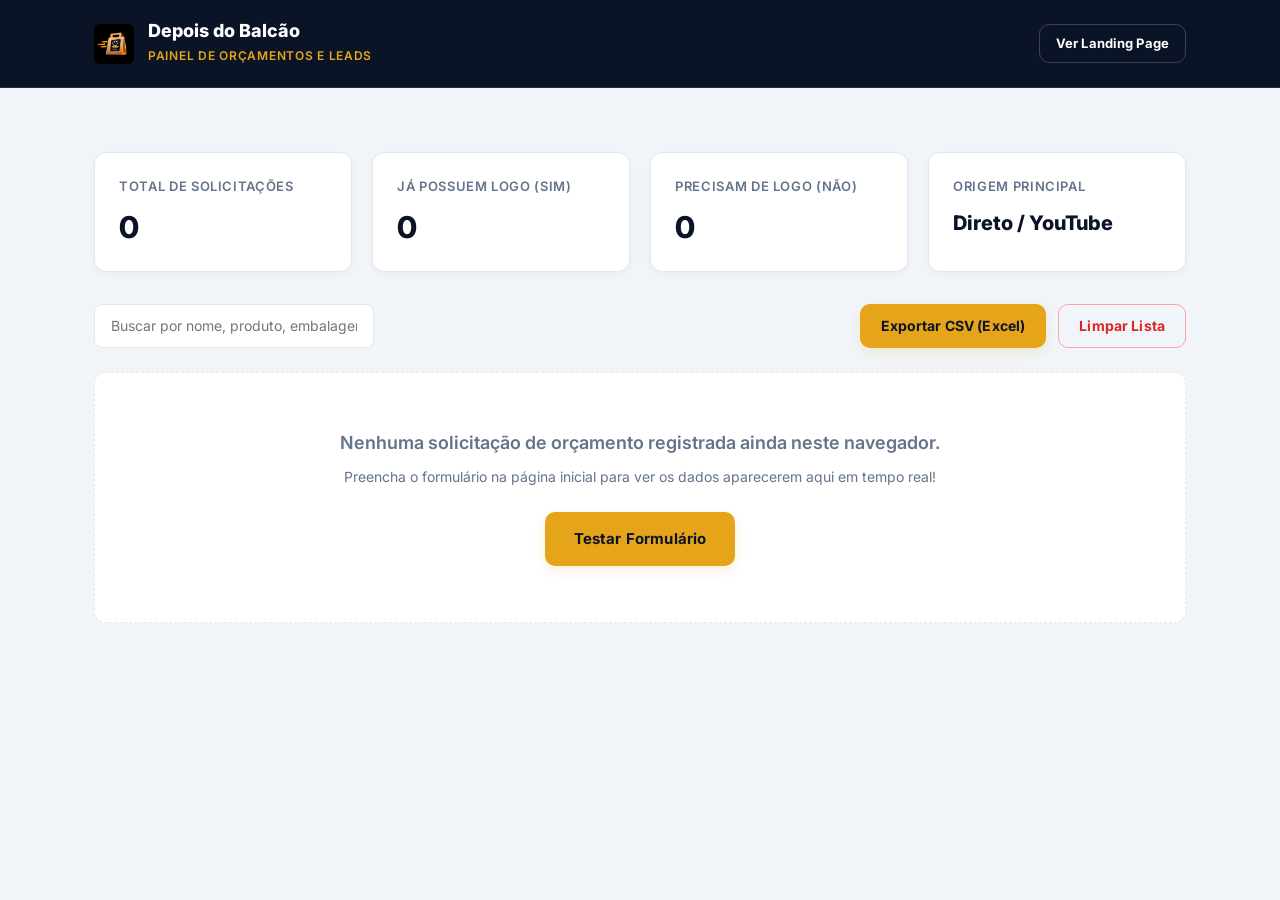
==== admin.html @ aa93de05 "Add files via upload" ====
<!DOCTYPE html>
<html lang="pt-BR">
<head>
  <meta charset="UTF-8">
  <meta name="viewport" content="width=device-width, initial-scale=1.0">
  <title>Painel de Orçamentos Recebidos | Depois do Balcão</title>
  <link rel="icon" type="image/png" href="assets/logo.png">
  <link rel="preconnect" href="https://fonts.googleapis.com">
  <link rel="preconnect" href="https://fonts.gstatic.com" crossorigin>
  <link href="https://fonts.googleapis.com/css2?family=Inter:wght@400;500;600;700;800&display=swap" rel="stylesheet">
  <link rel="stylesheet" href="css/style.css">
  <style>
    .admin-body {
      background-color: #F1F5F9;
      min-height: 100vh;
    }
    .admin-header {
      background-color: var(--brand-navy);
      padding: 1.25rem 0;
      border-bottom: 1px solid var(--brand-navy-border);
      color: #fff;
    }
    .admin-nav {
      display: flex;
      justify-content: space-between;
      align-items: center;
    }
    .admin-stats {
      display: grid;
      grid-template-columns: repeat(auto-fit, minmax(220px, 1fr));
      gap: 1.25rem;
      margin: 2rem 0;
    }
    .stat-box {
      background: #fff;
      border: 1px solid var(--brand-border);
      border-radius: 12px;
      padding: 1.25rem 1.5rem;
      box-shadow: 0 2px 6px rgba(0,0,0,0.04);
    }
    .stat-label {
      font-size: 0.8125rem;
      color: var(--brand-muted);
      font-weight: 600;
      text-transform: uppercase;
      letter-spacing: 0.05em;
    }
    .stat-val {
      font-size: 1.875rem;
      font-weight: 800;
      color: var(--brand-navy);
      margin-top: 0.25rem;
    }
    .admin-actions {
      display: flex;
      justify-content: space-between;
      align-items: center;
      gap: 1rem;
      flex-wrap: wrap;
      margin-bottom: 1.5rem;
    }
    .search-input {
      padding: 0.625rem 1rem;
      border: 1.5px solid var(--brand-border);
      border-radius: 8px;
      font-size: 0.875rem;
      min-width: 280px;
    }
    .lead-card {
      background: #fff;
      border: 1px solid var(--brand-border);
      border-radius: 14px;
      padding: 1.75rem;
      margin-bottom: 1.25rem;
      box-shadow: 0 4px 12px rgba(0,0,0,0.03);
      display: grid;
      grid-template-columns: 2fr 1fr;
      gap: 1.5rem;
    }
    .lead-info-grid {
      display: grid;
      grid-template-columns: repeat(2, 1fr);
      gap: 0.875rem 1.5rem;
      margin-top: 1rem;
    }
    .lead-field-title {
      font-size: 0.75rem;
      color: var(--brand-muted);
      text-transform: uppercase;
      font-weight: 700;
    }
    .lead-field-val {
      font-size: 0.9375rem;
      color: var(--brand-text);
      font-weight: 500;
    }
    .lead-files-panel {
      border-left: 1px solid var(--brand-border);
      padding-left: 1.5rem;
      display: flex;
      flex-direction: column;
      gap: 1rem;
    }
    .media-thumb-box {
      border: 1px solid var(--brand-border);
      border-radius: 8px;
      overflow: hidden;
      background: #F8FAFC;
      text-align: center;
      padding: 0.5rem;
    }
    .media-thumb-img {
      width: 100%;
      height: 120px;
      object-fit: contain;
      border-radius: 4px;
      cursor: pointer;
      transition: transform 0.2s;
    }
    .media-thumb-img:hover {
      transform: scale(1.03);
    }
    .wa-chat-btn {
      display: inline-flex;
      align-items: center;
      gap: 0.5rem;
      background: #25D366;
      color: #fff;
      font-weight: 700;
      padding: 0.5rem 1rem;
      border-radius: 8px;
      font-size: 0.875rem;
      text-decoration: none;
      margin-top: 0.5rem;
    }
    .wa-chat-btn:hover {
      background: #1EBE5B;
    }
    .modal-backdrop {
      display: none;
      position: fixed;
      inset: 0;
      background: rgba(11, 20, 38, 0.85);
      z-index: 10000;
      align-items: center;
      justify-content: center;
      padding: 2rem;
    }
    .modal-backdrop.is-open {
      display: flex;
    }
    .modal-img-content {
      max-width: 90vw;
      max-height: 85vh;
      border-radius: 12px;
      box-shadow: 0 20px 40px rgba(0,0,0,0.5);
    }
    .modal-close-btn {
      position: absolute;
      top: 1.5rem;
      right: 1.5rem;
      color: #fff;
      background: rgba(255,255,255,0.2);
      border: none;
      font-size: 1.5rem;
      width: 44px;
      height: 44px;
      border-radius: 50%;
      cursor: pointer;
    }
    @media (max-width: 768px) {
      .lead-card {
        grid-template-columns: 1fr;
      }
      .lead-files-panel {
        border-left: none;
        border-top: 1px solid var(--brand-border);
        padding-left: 0;
        padding-top: 1.25rem;
      }
      .lead-info-grid {
        grid-template-columns: 1fr;
      }
    }
  </style>
</head>
<body class="admin-body">

  <header class="admin-header">
    <div class="container admin-nav">
      <div style="display: flex; align-items: center; gap: 0.875rem;">
        <img src="assets/logo.png" alt="Logo" width="40" height="40" style="border-radius: 6px;">
        <div>
          <h1 style="font-size: 1.125rem; font-weight: 800; line-height: 1.2;">Depois do Balcão</h1>
          <span style="font-size: 0.75rem; color: var(--brand-yellow); text-transform: uppercase; letter-spacing: 0.06em; font-weight: 600;">Painel de Orçamentos e Leads</span>
        </div>
      </div>
      <div>
        <a href="index.html" class="btn btn--secondary" style="color: #fff; border-color: rgba(255,255,255,0.2); font-size: 0.8125rem; padding: 0.5rem 1rem;">
          Ver Landing Page
        </a>
      </div>
    </div>
  </header>

  <main class="container" style="padding-top: 2rem; padding-bottom: 4rem;">
    
    <!-- Métricas -->
    <div class="admin-stats">
      <div class="stat-box">
        <span class="stat-label">Total de Solicitações</span>
        <div class="stat-val" id="stat-total">0</div>
      </div>
      <div class="stat-box">
        <span class="stat-label">Já Possuem Logo (Sim)</span>
        <div class="stat-val" id="stat-logos">0</div>
      </div>
      <div class="stat-box">
        <span class="stat-label">Precisam de Logo (Não)</span>
        <div class="stat-val" id="stat-sem-logo">0</div>
      </div>
      <div class="stat-box">
        <span class="stat-label">Origem Principal</span>
        <div class="stat-val" id="stat-origem" style="font-size: 1.25rem; margin-top: 0.5rem;">Direto / YouTube</div>
      </div>
    </div>

    <!-- Barra de Ações -->
    <div class="admin-actions">
      <input type="text" id="search-box" class="search-input" placeholder="Buscar por nome, produto, embalagem ou WhatsApp...">
      <div style="display: flex; gap: 0.75rem;">
        <button type="button" class="btn btn--primary" id="btn-export-csv" style="font-size: 0.875rem; padding: 0.625rem 1.25rem;">
          Exportar CSV (Excel)
        </button>
        <button type="button" class="btn btn--secondary" id="btn-clear-leads" style="font-size: 0.875rem; padding: 0.625rem 1.25rem; color: #DC2626; border-color: #FCA5A5;">
          Limpar Lista
        </button>
      </div>
    </div>

    <!-- Lista de Leads -->
    <div id="leads-list-container">
      <!-- Injetado dinamicamente via JS -->
    </div>

  </main>

  <!-- Modal para visualização de fotos anexadas em alta resolução -->
  <div id="image-modal" class="modal-backdrop">
    <button type="button" class="modal-close-btn" id="btn-close-modal">&times;</button>
    <img id="modal-full-img" class="modal-img-content" src="" alt="Foto em tamanho grande">
  </div>

  <script>
    (function () {
      const STORAGE_KEY = 'depois_do_balcao_leads';

      function loadLeads() {
        try {
          return JSON.parse(localStorage.getItem(STORAGE_KEY) || '[]');
        } catch (e) {
          return [];
        }
      }

      function render() {
        const leads = loadLeads().reverse(); // Mais recentes primeiro
        const container = document.getElementById('leads-list-container');
        const statTotal = document.getElementById('stat-total');
        const statLogos = document.getElementById('stat-logos');
        const statSemLogo = document.getElementById('stat-sem-logo');

        statTotal.textContent = leads.length;
        statLogos.textContent = leads.filter(l => l.possui_logo === 'Sim' || l.arquivo_logo_base64).length;
        statSemLogo.textContent = leads.filter(l => l.possui_logo === 'Não').length;

        if (leads.length === 0) {
          container.innerHTML = `
            <div style="background: #fff; border: 1px dashed var(--brand-border); border-radius: 12px; padding: 3.5rem 2rem; text-align: center;">
              <p style="font-size: 1.125rem; color: var(--brand-muted); font-weight: 600;">Nenhuma solicitação de orçamento registrada ainda neste navegador.</p>
              <p style="font-size: 0.875rem; color: var(--brand-muted); margin-top: 0.5rem;">Preencha o formulário na página inicial para ver os dados aparecerem aqui em tempo real!</p>
              <a href="index.html#formulario" class="btn btn--primary" style="margin-top: 1.5rem;">Testar Formulário</a>
            </div>
          `;
          return;
        }

        const filterTerm = document.getElementById('search-box').value.toLowerCase().trim();
        const filtered = leads.filter(l => {
          if (!filterTerm) return true;
          return (l.nome && l.nome.toLowerCase().includes(filterTerm)) ||
                 (l.produto && l.produto.toLowerCase().includes(filterTerm)) ||
                 (l.embalagem && l.embalagem.toLowerCase().includes(filterTerm)) ||
                 (l.whatsapp && l.whatsapp.includes(filterTerm));
        });

        container.innerHTML = filtered.map(lead => {
          const dateFormatted = new Date(lead.data_hora).toLocaleString('pt-BR');
          const cleanPhone = (lead.whatsapp_numeros || lead.whatsapp || '').replace(/\D/g, '');
          const waLink = `https://wa.me/55${cleanPhone}`;
          const hasFiles = Boolean(lead.arquivo_embalagem_base64 || lead.arquivo_logo_base64);

          return `
            <article class="lead-card" style="${hasFiles ? '' : 'grid-template-columns: 1fr;'}">
              <div>
                <div style="display: flex; justify-content: space-between; align-items: baseline; flex-wrap: wrap; gap: 0.5rem;">
                  <h2 style="font-size: 1.25rem; font-weight: 800; color: var(--brand-navy);">${lead.nome}</h2>
                  <span style="font-size: 0.8125rem; color: var(--brand-muted);">${dateFormatted}</span>
                </div>

                <a href="${waLink}" target="_blank" class="wa-chat-btn">
                  <svg width="16" height="16" viewBox="0 0 24 24" fill="currentColor"><path d="M12.031 6.172c-3.181 0-5.767 2.586-5.768 5.766-.001 1.298.38 2.27 1.019 3.287l-.711 2.598 2.664-.699c.971.53 2.012.825 2.802.825 3.182 0 5.768-2.586 5.768-5.766 0-3.18-2.586-5.811-5.774-5.811zm8.016 5.766c0 4.417-3.593 8.01-8.016 8.01-1.393 0-2.695-.36-3.834-1.002l-4.227 1.109 1.127-4.121c-.72-1.206-1.136-2.607-1.136-4.096 0-4.417 3.593-8.01 8.016-8.01s8.07 3.593 8.07 8.01z"/></svg>
                  Conversar no WhatsApp (${lead.whatsapp})
                </a>

                <div class="lead-info-grid">
                  <div>
                    <span class="lead-field-title">Produto que Vende</span>
                    <div class="lead-field-val">${lead.produto}</div>
                  </div>
                  <div>
                    <span class="lead-field-title">Tipo de Embalagem</span>
                    <div class="lead-field-val">${lead.embalagem} ${lead.embalagem_outro_detalhe ? '(' + lead.embalagem_outro_detalhe + ')' : ''}</div>
                  </div>
                  <div>
                    <span class="lead-field-title">Tamanho do Rótulo</span>
                    <div class="lead-field-val">${lead.sabe_tamanho === 'Sim' ? (lead.largura_cm + 'cm x ' + lead.altura_cm + 'cm') : 'Precisa de orientação'}</div>
                  </div>
                  <div>
                    <span class="lead-field-title">Quantidade Pretendida</span>
                    <div class="lead-field-val">${lead.quantidade}</div>
                  </div>
                  <div>
                    <span class="lead-field-title">Possui Logomarca?</span>
                    <div class="lead-field-val"><strong>${lead.possui_logo}</strong></div>
                  </div>
                  <div>
                    <span class="lead-field-title">CEP para Destino</span>
                    <div class="lead-field-val">${lead.cep}</div>
                  </div>
                  ${lead.observacao ? `
                    <div style="grid-column: span 2;">
                      <span class="lead-field-title">Observação do Cliente</span>
                      <div class="lead-field-val" style="background: #F8FAFC; padding: 0.625rem; border-radius: 6px; font-size: 0.875rem;">${lead.observacao}</div>
                    </div>
                  ` : ''}
                  ${lead.atribuicao && (lead.atribuicao.src || lead.atribuicao.utm_source) ? `
                    <div style="grid-column: span 2;">
                      <span class="lead-field-title">Origem / Rastreamento</span>
                      <div style="font-size: 0.75rem; color: var(--brand-muted); font-family: monospace;">
                        src: ${lead.atribuicao.src || '-'} | utm_source: ${lead.atribuicao.utm_source || '-'} | video: ${lead.atribuicao.video || '-'}
                      </div>
                    </div>
                  ` : ''}
                </div>
              </div>

              ${hasFiles ? `
                <!-- Painel de Anexos Anteriores (se houver) -->
                <div class="lead-files-panel">
                  <span class="lead-field-title">Anexos Anteriores</span>
                  
                  ${lead.arquivo_embalagem_base64 ? `
                    <div class="media-thumb-box">
                      <span style="font-size: 0.6875rem; font-weight: 700; color: var(--brand-navy); display: block; margin-bottom: 0.25rem;">Foto da Embalagem</span>
                      <img src="${lead.arquivo_embalagem_base64}" class="media-thumb-img img-preview-trigger" alt="Foto Embalagem" title="Clique para ampliar">
                      <span style="font-size: 0.6875rem; color: var(--brand-muted); display: block; margin-top: 0.25rem;">${lead.arquivo_embalagem || 'Foto'}</span>
                    </div>
                  ` : ''}

                  ${lead.arquivo_logo_base64 ? `
                    <div class="media-thumb-box">
                      <span style="font-size: 0.6875rem; font-weight: 700; color: var(--brand-navy); display: block; margin-bottom: 0.25rem;">Arquivo da Logo</span>
                      ${lead.arquivo_logo_base64.startsWith('data:image/') ? `
                        <img src="${lead.arquivo_logo_base64}" class="media-thumb-img img-preview-trigger" alt="Logo" title="Clique para ampliar">
                      ` : `
                        <a href="${lead.arquivo_logo_base64}" download="${lead.arquivo_logo || 'logo.pdf'}" class="btn btn--secondary" style="font-size: 0.75rem; padding: 0.5rem;">Baixar Arquivo (${lead.arquivo_logo})</a>
                      `}
                      <span style="font-size: 0.6875rem; color: var(--brand-muted); display: block; margin-top: 0.25rem;">${lead.arquivo_logo || 'Logo'}</span>
                    </div>
                  ` : ''}
                </div>
              ` : ''}
            </article>
          `;
        }).join('');

        // Listeners para abrir modal de imagem
        document.querySelectorAll('.img-preview-trigger').forEach(img => {
          img.addEventListener('click', () => {
            const modal = document.getElementById('image-modal');
            const modalImg = document.getElementById('modal-full-img');
            modalImg.src = img.src;
            modal.classList.add('is-open');
          });
        });
      }

      // Fechar modal
      document.getElementById('btn-close-modal').addEventListener('click', () => {
        document.getElementById('image-modal').classList.remove('is-open');
      });
      document.getElementById('image-modal').addEventListener('click', (e) => {
        if (e.target.id === 'image-modal') {
          document.getElementById('image-modal').classList.remove('is-open');
        }
      });

      // Busca
      document.getElementById('search-box').addEventListener('input', render);

      // Limpar leads
      document.getElementById('btn-clear-leads').addEventListener('click', () => {
        if (confirm('Tem certeza que deseja apagar o histórico de leads salvos neste navegador?')) {
          localStorage.removeItem(STORAGE_KEY);
          render();
        }
      });

      // Exportar CSV
      document.getElementById('btn-export-csv').addEventListener('click', () => {
        const leads = loadLeads();
        if (leads.length === 0) {
          alert('Nenhum lead para exportar.');
          return;
        }

        const headers = ['Data', 'Nome', 'WhatsApp', 'Produto', 'Embalagem', 'Tamanho', 'Quantidade', 'Possui Logo', 'CEP', 'Observacao', 'Origem'];
        const rows = leads.map(l => [
          new Date(l.data_hora).toLocaleString('pt-BR'),
          `"${(l.nome || '').replace(/"/g, '""')}"`,
          `"${l.whatsapp || ''}"`,
          `"${(l.produto || '').replace(/"/g, '""')}"`,
          `"${l.embalagem || ''}"`,
          `"${l.sabe_tamanho === 'Sim' ? (l.largura_cm + 'x' + l.altura_cm) : 'Orientacao'}"`,
          `"${l.quantidade || ''}"`,
          `"${l.possui_logo || ''}"`,
          `"${l.cep || ''}"`,
          `"${(l.observacao || '').replace(/"/g, '""')}"`,
          `"${l.atribuicao ? (l.atribuicao.src || l.atribuicao.utm_source || '') : ''}"`
        ]);

        const csvContent = '\uFEFF' + [headers.join(';'), ...rows.map(r => r.join(';'))].join('\n');
        const blob = new Blob([csvContent], { type: 'text/csv;charset=utf-8;' });
        const url = URL.createObjectURL(blob);
        const a = document.createElement('a');
        a.href = url;
        a.download = `leads_depois_do_balcao_${Date.now()}.csv`;
        a.click();
        URL.revokeObjectURL(url);
      });

      // Inicializa
      render();
    })();
  </script>
</body>
</html>
---- css/style.css ----
/* ==========================================================================
   DEPOIS DO BALCÃO — DESIGN SYSTEM & ESTILOS REFINADOS
   Paleta oficial: Azul-marinho profundo, Amarelo quente / dourado, Off-white
   ========================================================================== */

:root {
  /* Cores da Marca */
  --brand-navy: #0B1426;
  --brand-navy-surface: #101B33;
  --brand-navy-card: #142240;
  --brand-navy-light: #1E2D4A;
  --brand-yellow: #E5A419;
  --brand-yellow-hover: #CC8F12;
  --brand-yellow-glow: rgba(229, 164, 25, 0.18);
  --brand-yellow-bg: #FFFBEB;
  
  /* Neutros e Superfície */
  --brand-white: #FFFFFF;
  --brand-background: #F8FAFC;
  --brand-surface: #FFFFFF;
  --brand-surface-subtle: #F1F5F9;
  
  /* Tipografia */
  --brand-text: #0F172A;
  --brand-text-secondary: #334155;
  --brand-muted: #64748B;
  --brand-muted-light: #94A3B8;
  
  /* Bordas e Sombras */
  --brand-border: #E2E8F0;
  --brand-border-subtle: #E5E9F0;
  --brand-border-hover: #CBD5E1;
  --brand-navy-border: rgba(255, 255, 255, 0.1);
  --shadow-subtle-card: 0 4px 14px rgba(0, 0, 0, 0.04);
  --shadow-sm: 0 1px 2px 0 rgba(0, 0, 0, 0.05);
  --shadow-md: 0 4px 6px -1px rgba(0, 0, 0, 0.07), 0 2px 4px -2px rgba(0, 0, 0, 0.05);
  --shadow-lg: 0 12px 24px -4px rgba(0, 0, 0, 0.08), 0 4px 6px -4px rgba(0, 0, 0, 0.03);
  
  /* Medidas Estruturais */
  --max-width: 1140px;
  --radius-sm: 6px;
  --radius-md: 10px;
  --radius-lg: 14px;
  --radius-pill: 9999px;
  --transition: all 0.2s ease-in-out;
  
  /* Tipografia */
  --font-sans: 'Inter', -apple-system, BlinkMacSystemFont, 'Segoe UI', Roboto, Helvetica, Arial, sans-serif;
}

/* Reset Moderno */
*, *::before, *::after {
  box-sizing: border-box;
  margin: 0;
  padding: 0;
}

html {
  font-family: var(--font-sans);
  font-size: 16px;
  line-height: 1.6;
  color: var(--brand-text);
  background-color: var(--brand-background);
  scroll-behavior: smooth;
  -webkit-font-smoothing: antialiased;
}

body {
  overflow-x: hidden;
  display: flex;
  flex-direction: column;
  min-height: 100vh;
}

img {
  max-width: 100%;
  height: auto;
  display: block;
}

button, input, select, textarea {
  font: inherit;
  color: inherit;
}

a {
  color: inherit;
  text-decoration: none;
}

/* Layout Utilitário */
.container {
  width: 100%;
  max-width: var(--max-width);
  margin-left: auto;
  margin-right: auto;
  padding-left: 1.5rem;
  padding-right: 1.5rem;
}

.section {
  padding-top: 5rem;
  padding-bottom: 5rem;
}

.section--navy {
  background-color: var(--brand-navy);
  color: var(--brand-white);
}

.section--subtle {
  background-color: var(--brand-surface-subtle);
}

.section--white {
  background-color: var(--brand-white);
}

/* Tipografia e Títulos */
.section-header {
  text-align: center;
  max-width: 680px;
  margin: 0 auto 3.5rem auto;
}

.section-tag {
  display: inline-block;
  font-size: 0.8125rem;
  font-weight: 700;
  letter-spacing: 0.08em;
  text-transform: uppercase;
  color: var(--brand-yellow);
  margin-bottom: 0.75rem;
}

.section-title {
  font-size: 2.125rem;
  font-weight: 700;
  line-height: 1.25;
  color: var(--brand-text);
  letter-spacing: -0.02em;
}

.section--navy .section-title {
  color: var(--brand-white);
}

.section-subtitle {
  margin-top: 1rem;
  font-size: 1.0625rem;
  color: var(--brand-muted);
  line-height: 1.6;
}

.section--navy .section-subtitle {
  color: #CBD5E1;
}

/* Botões */
.btn {
  display: inline-flex;
  align-items: center;
  justify-content: center;
  gap: 0.5rem;
  font-size: 0.9375rem;
  font-weight: 700;
  letter-spacing: 0.01em;
  padding: 0.875rem 1.75rem;
  border-radius: var(--radius-md);
  border: 1px solid transparent;
  cursor: pointer;
  transition: var(--transition);
  text-align: center;
  white-space: nowrap;
}

.btn--primary {
  background-color: var(--brand-yellow);
  color: var(--brand-navy);
  box-shadow: 0 4px 12px var(--brand-yellow-glow);
}

.btn--primary:hover {
  background-color: var(--brand-yellow-hover);
  transform: translateY(-1px);
}

.btn--primary:focus-visible {
  outline: 3px solid var(--brand-yellow);
  outline-offset: 3px;
}

.btn--secondary {
  background-color: transparent;
  border-color: var(--brand-border);
  color: var(--brand-text);
}

.btn--secondary:hover {
  background-color: var(--brand-surface-subtle);
  border-color: var(--brand-border-hover);
}

.btn--full {
  width: 100%;
}

/* ==========================================================================
   HEADER
   ========================================================================== */
.site-header {
  position: sticky;
  top: 0;
  z-index: 100;
  background-color: var(--brand-navy);
  border-bottom: 1px solid var(--brand-navy-border);
  padding: 0.875rem 0;
}

.header-inner {
  display: flex;
  align-items: center;
  justify-content: space-between;
}

.brand-link {
  display: flex;
  align-items: center;
  gap: 0.875rem;
}

.brand-logo-img {
  width: 44px;
  height: 44px;
  border-radius: var(--radius-sm);
  object-fit: cover;
}

.brand-text-block {
  display: flex;
  flex-direction: column;
}

.brand-name {
  font-size: 1.125rem;
  font-weight: 800;
  color: var(--brand-white);
  line-height: 1.2;
  letter-spacing: -0.01em;
}

.brand-descriptor {
  font-size: 0.6875rem;
  font-weight: 600;
  color: var(--brand-yellow);
  letter-spacing: 0.08em;
  text-transform: uppercase;
}

.header-cta .btn {
  padding: 0.625rem 1.25rem;
  font-size: 0.875rem;
}

/* ==========================================================================
   HERO SECTION
   ========================================================================== */
.hero-section {
  background-color: var(--brand-navy);
  color: var(--brand-white);
  padding: 4.5rem 0 5.5rem 0;
  border-bottom: 1px solid var(--brand-navy-border);
  position: relative;
}

.hero-grid {
  display: grid;
  grid-template-columns: 1.1fr 0.9fr;
  gap: 3.5rem;
  align-items: center;
}

.hero-content {
  display: flex;
  flex-direction: column;
  align-items: flex-start;
}

.hero-tagline {
  display: inline-flex;
  align-items: center;
  gap: 0.5rem;
  background-color: rgba(229, 164, 25, 0.12);
  border: 1px solid rgba(229, 164, 25, 0.25);
  padding: 0.375rem 0.875rem;
  border-radius: var(--radius-pill);
  font-size: 0.8125rem;
  font-weight: 600;
  color: var(--brand-yellow);
  margin-bottom: 1.5rem;
}

.hero-headline {
  font-size: 2.75rem;
  font-weight: 800;
  line-height: 1.18;
  letter-spacing: -0.03em;
  color: var(--brand-white);
  margin-bottom: 1.25rem;
}

.hero-subheadline {
  font-size: 1.25rem;
  font-weight: 500;
  color: var(--brand-yellow);
  line-height: 1.45;
  margin-bottom: 1.25rem;
}

.hero-body {
  font-size: 1rem;
  line-height: 1.65;
  color: #CBD5E1;
  margin-bottom: 2rem;
  max-width: 540px;
}

.hero-action-group {
  display: flex;
  flex-direction: column;
  align-items: flex-start;
  gap: 0.625rem;
}

.hero-microcopy {
  font-size: 0.8125rem;
  color: var(--brand-muted-light);
  display: flex;
  align-items: center;
  gap: 0.375rem;
}

.hero-visual {
  position: relative;
}

.hero-image-wrapper {
  position: relative;
  border-radius: var(--radius-lg);
  overflow: hidden;
  box-shadow: 0 20px 45px -15px rgba(0, 0, 0, 0.55);
  border: 1px solid rgba(255, 255, 255, 0.08);
  background-color: var(--brand-navy-card);
}

.hero-image {
  width: 100%;
  height: auto;
  object-fit: cover;
  display: block;
}

/* ==========================================================================
   SEÇÃO 2 — O PRODUTO NÃO PRECISA SAIR ANÔNIMO
   ========================================================================== */
.concept-box {
  background-color: var(--brand-white);
  border-radius: var(--radius-lg);
  padding: 3rem;
  border: 1px solid var(--brand-border);
  box-shadow: var(--shadow-sm);
  max-width: 860px;
  margin: 0 auto;
}

.concept-title {
  font-size: 1.75rem;
  font-weight: 700;
  line-height: 1.3;
  color: var(--brand-text);
  margin-bottom: 1.5rem;
  letter-spacing: -0.01em;
}

.concept-text {
  font-size: 1.0625rem;
  color: var(--brand-text-secondary);
  line-height: 1.7;
}

.concept-text p + p {
  margin-top: 1rem;
}

/* ==========================================================================
   SEÇÃO 3 — APLICAÇÕES (GRID DE EMBALAGENS)
   ========================================================================== */
.applications-grid {
  display: grid;
  grid-template-columns: repeat(3, 1fr);
  gap: 1.75rem;
}

.app-card {
  background-color: var(--brand-white);
  border-radius: var(--radius-md);
  overflow: hidden;
  border: 1px solid var(--brand-border);
  box-shadow: var(--shadow-sm);
  transition: var(--transition);
  display: flex;
  flex-direction: column;
}

.app-card:hover {
  transform: translateY(-3px);
  box-shadow: var(--shadow-md);
  border-color: var(--brand-border-hover);
}

.app-card-media {
  width: 100%;
  aspect-ratio: 1 / 1;
  overflow: hidden;
  background-color: var(--brand-surface-subtle);
  position: relative;
}

.app-card-img {
  width: 100%;
  height: 100%;
  object-fit: cover;
  transition: transform 0.3s ease;
}

.app-card:hover .app-card-img {
  transform: scale(1.02);
}

.app-card-content {
  padding: 1.25rem 1.5rem;
  display: flex;
  flex-direction: column;
  gap: 0.375rem;
}

.app-card-title {
  font-size: 1.125rem;
  font-weight: 700;
  color: var(--brand-text);
}

.app-card-desc {
  font-size: 0.875rem;
  color: var(--brand-muted);
  line-height: 1.5;
}

/* ==========================================================================
   SEÇÃO 4 — NÃO SABE O TAMANHO? (REDUÇÃO DE FRICÇÃO)
   ========================================================================== */
.reassurance-panel {
  background-color: var(--brand-navy);
  color: var(--brand-white);
  border-radius: var(--radius-lg);
  padding: 3.5rem 3rem;
  border: 1px solid var(--brand-navy-border);
  box-shadow: var(--shadow-lg);
}

.reassurance-intro {
  max-width: 720px;
  margin-bottom: 2.75rem;
}

.reassurance-title {
  font-size: 2rem;
  font-weight: 700;
  color: var(--brand-white);
  margin-bottom: 1rem;
}

.reassurance-text {
  font-size: 1.0625rem;
  color: #CBD5E1;
  line-height: 1.6;
}

.steps-micro {
  display: grid;
  grid-template-columns: repeat(3, 1fr);
  gap: 2rem;
  position: relative;
}

.step-card {
  background-color: var(--brand-navy-surface);
  border: 1px solid var(--brand-navy-border);
  padding: 1.75rem;
  border-radius: var(--radius-md);
  display: flex;
  flex-direction: column;
  gap: 0.75rem;
}

.step-number-badge {
  display: inline-flex;
  align-items: center;
  justify-content: center;
  width: 36px;
  height: 36px;
  background-color: var(--brand-yellow);
  color: var(--brand-navy);
  font-weight: 800;
  font-size: 1rem;
  border-radius: var(--radius-sm);
}

.step-card-title {
  font-size: 1.0625rem;
  font-weight: 700;
  color: var(--brand-white);
}

.step-card-text {
  font-size: 0.875rem;
  color: #94A3B8;
  line-height: 1.5;
}

/* ==========================================================================
   SEÇÃO 5 — E SE EU NÃO TIVER ARTE?
   ========================================================================== */
.card-callout {
  background-color: var(--brand-white);
  border: 1px solid var(--brand-border);
  border-left: 5px solid var(--brand-yellow);
  border-radius: var(--radius-md);
  padding: 2.25rem;
  max-width: 860px;
  margin: 0 auto;
  box-shadow: var(--shadow-sm);
}

.callout-title {
  font-size: 1.5rem;
  font-weight: 700;
  color: var(--brand-text);
  margin-bottom: 1rem;
}

.callout-body {
  font-size: 1rem;
  color: var(--brand-text-secondary);
  line-height: 1.65;
}

.callout-list {
  margin: 1.25rem 0 1.25rem 1.5rem;
  color: var(--brand-text-secondary);
}

.callout-list li {
  margin-bottom: 0.375rem;
}

/* ==========================================================================
   SEÇÃO 6 — COMO FUNCIONA (4 ETAPAS)
   ========================================================================== */
.process-grid {
  display: grid;
  grid-template-columns: repeat(4, 1fr);
  gap: 1.5rem;
}

.process-card {
  background-color: var(--brand-white);
  border: 1px solid var(--brand-border);
  border-radius: var(--radius-md);
  padding: 2rem 1.5rem;
  box-shadow: var(--shadow-sm);
  display: flex;
  flex-direction: column;
  transition: var(--transition);
}

.process-card:hover {
  border-color: var(--brand-yellow);
  box-shadow: var(--shadow-md);
}

.process-num {
  font-size: 2.25rem;
  font-weight: 800;
  color: var(--brand-yellow);
  line-height: 1;
  margin-bottom: 1.25rem;
  letter-spacing: -0.03em;
}

.process-card-title {
  font-size: 1.125rem;
  font-weight: 700;
  color: var(--brand-text);
  margin-bottom: 0.75rem;
}

.process-card-text {
  font-size: 0.875rem;
  color: var(--brand-muted);
  line-height: 1.6;
}

/* ==========================================================================
   SEÇÃO 7 — FORMULÁRIO DE QUALIFICAÇÃO & ORÇAMENTO (REFINADO EM CONTAINERS)
   ========================================================================== */
.form-section-wrapper {
  max-width: 760px;
  margin: 0 auto;
}

.form-security-card {
  background-color: #FEF9C3;
  border: 1px solid #FDE047;
  border-radius: var(--radius-md);
  padding: 1.25rem 1.5rem;
  margin-bottom: 2rem;
  display: flex;
  align-items: flex-start;
  gap: 1rem;
}

.security-icon {
  flex-shrink: 0;
  width: 24px;
  height: 24px;
  color: #854D0E;
  margin-top: 0.125rem;
}

.security-content h4 {
  font-size: 0.9375rem;
  font-weight: 700;
  color: #713F12;
  margin-bottom: 0.25rem;
}

.security-content p {
  font-size: 0.875rem;
  color: #854D0E;
  line-height: 1.5;
}

/* Container Envolvente do Formulário */
.form-card {
  background-color: #F8FAFC;
  border: 1px solid var(--brand-border);
  border-radius: 18px;
  padding: 2.25rem 2rem;
  box-shadow: 0 10px 25px -5px rgba(0, 0, 0, 0.04);
}

/* Formulário Nativo - Ritmo Vertical Generoso entre Perguntas */
.native-form {
  display: flex;
  flex-direction: column;
  gap: 1.375rem; /* Espaço claro entre blocos de perguntas */
}

/* Container Visual de Cada Pergunta */
.form-question-card {
  background-color: var(--brand-white);
  border: 1px solid var(--brand-border-subtle);
  border-radius: 12px;
  padding: 1.5rem 1.625rem;
  box-shadow: var(--shadow-subtle-card);
  transition: border-color 0.2s ease, box-shadow 0.2s ease;
  display: flex;
  flex-direction: column;
  gap: 0.625rem; /* Menos espaço entre a pergunta e suas opções */
}

.form-question-card:focus-within {
  border-color: #CBD5E1;
  box-shadow: 0 6px 18px rgba(11, 20, 38, 0.06);
}

/* Cabeçalho da Pergunta com Hierarquia Forte */
.form-question-header {
  display: flex;
  align-items: baseline;
  justify-content: space-between;
  gap: 0.75rem;
  margin-bottom: 0.25rem;
}

.form-question-title {
  font-size: 1.0625rem;
  font-weight: 700;
  color: var(--brand-text);
  letter-spacing: -0.01em;
  line-height: 1.35;
}

/* Badges Secundárias (Não competem visualmente) */
.badge-required {
  font-size: 0.75rem;
  font-weight: 500;
  color: var(--brand-muted-light);
  white-space: nowrap;
}

.badge-optional {
  font-size: 0.75rem;
  font-weight: 400;
  color: var(--brand-muted-light);
  white-space: nowrap;
}

/* Informações e Auxiliares Discretos */
.form-question-subinfo {
  font-size: 0.8125rem;
  font-weight: 600;
  color: var(--brand-muted);
  margin-top: -0.25rem;
  margin-bottom: 0.25rem;
  display: inline-block;
}

.form-helper {
  font-size: 0.8125rem;
  color: var(--brand-muted);
  line-height: 1.45;
}

.form-label-sub {
  font-size: 0.875rem;
  font-weight: 600;
  color: var(--brand-text-secondary);
  display: block;
  margin-bottom: 0.375rem;
}

.form-helper-highlight {
  font-size: 0.875rem;
  color: var(--brand-text-secondary);
  line-height: 1.5;
  background-color: #F8FAFC;
  padding: 0.875rem 1rem;
  border-radius: 8px;
  border-left: 3px solid var(--brand-yellow);
}

/* Inputs de Texto, Telefone, Número e Textarea */
.form-input,
.form-textarea {
  width: 100%;
  padding: 0.875rem 1rem;
  border-radius: 8px;
  border: 1.5px solid var(--brand-border);
  background-color: #FDFDFD;
  color: var(--brand-text);
  font-size: 0.9375rem;
  transition: var(--transition);
}

.form-input:focus,
.form-textarea:focus {
  outline: none;
  background-color: var(--brand-white);
  border-color: var(--brand-navy);
  box-shadow: 0 0 0 3px rgba(11, 20, 38, 0.08);
}

.form-input::placeholder,
.form-textarea::placeholder {
  color: #94A3B8;
}

.form-input.is-invalid {
  border-color: #DC2626 !important;
  background-color: #FEF2F2 !important;
  box-shadow: 0 0 0 3px rgba(220, 38, 38, 0.12) !important;
}

.form-input.is-valid {
  border-color: #10B981 !important;
  background-color: #F0FDF4 !important;
}

/* Grade de Botões de Seleção (Cards de Rádio) */
.options-grid {
  display: grid;
  grid-template-columns: repeat(auto-fill, minmax(135px, 1fr));
  gap: 0.625rem;
  margin-top: 0.25rem;
}

.option-card {
  position: relative;
  display: flex;
  align-items: center;
  justify-content: center;
  padding: 0.8125rem 0.875rem;
  background-color: #F8FAFC;
  border: 1.5px solid var(--brand-border);
  border-radius: 8px;
  cursor: pointer;
  font-size: 0.9375rem;
  font-weight: 500;
  color: #334155;
  text-align: center;
  transition: all 0.15s ease-in-out;
  user-select: none;
  min-height: 48px;
}

.option-card input[type="radio"] {
  position: absolute;
  opacity: 0;
  pointer-events: none;
}

.option-card:hover {
  background-color: #F1F5F9;
  border-color: #CBD5E1;
  color: var(--brand-text);
}

/* Estado Selecionado: Destaque com Azul-Marinho da Marca */
.option-card.is-selected,
.option-card:has(input:checked) {
  background-color: var(--brand-navy);
  color: var(--brand-white);
  border-color: var(--brand-navy);
  box-shadow: 0 3px 10px rgba(11, 20, 38, 0.16);
  font-weight: 600;
}

/* Blocos Condicionais */
.conditional-block {
  display: none;
  background-color: #F8FAFC;
  border: 1px dashed var(--brand-border);
  border-radius: 8px;
  padding: 1.125rem;
  margin-top: 0.625rem;
}

.conditional-block.is-visible {
  display: flex;
  flex-direction: column;
  gap: 0.75rem;
  animation: fadeIn 0.2s ease;
}

@keyframes fadeIn {
  from { opacity: 0; transform: translateY(-4px); }
  to { opacity: 1; transform: translateY(0); }
}

.dims-row {
  display: grid;
  grid-template-columns: 1fr 1fr;
  gap: 1rem;
}

/* Upload de Arquivo */
.file-upload-box {
  border: 2px dashed var(--brand-border);
  border-radius: 8px;
  padding: 1.5rem 1rem;
  text-align: center;
  background-color: #F8FAFC;
  cursor: pointer;
  transition: var(--transition);
  position: relative;
}

.file-upload-box:hover {
  border-color: var(--brand-yellow);
  background-color: #FFFDF7;
}

.file-upload-input {
  position: absolute;
  top: 0;
  left: 0;
  width: 100%;
  height: 100%;
  opacity: 0;
  cursor: pointer;
}

.file-upload-label-text {
  font-size: 0.875rem;
  font-weight: 500;
  color: var(--brand-text-secondary);
}

.file-upload-hint {
  font-size: 0.75rem;
  color: var(--brand-muted);
  margin-top: 0.25rem;
  display: block;
}

.file-chosen-name {
  font-size: 0.8125rem;
  font-weight: 600;
  color: var(--brand-navy);
  margin-top: 0.5rem;
  word-break: break-all;
}

/* LGPD Consentimento */
.consent-card {
  background-color: var(--brand-white);
  border: 1px solid var(--brand-border-subtle);
  border-radius: 12px;
  padding: 1.25rem 1.5rem;
  box-shadow: var(--shadow-subtle-card);
}

.consent-label {
  display: flex;
  align-items: flex-start;
  gap: 0.75rem;
  font-size: 0.875rem;
  color: var(--brand-text-secondary);
  line-height: 1.5;
  cursor: pointer;
}

.consent-checkbox {
  width: 18px;
  height: 18px;
  margin-top: 0.1875rem;
  accent-color: var(--brand-navy);
  cursor: pointer;
}

.consent-link {
  color: var(--brand-navy);
  text-decoration: underline;
  font-weight: 600;
}

.consent-link:hover {
  color: var(--brand-yellow-hover);
}

/* Container Tally Embed (se configurado) */
.tally-embed-container {
  width: 100%;
  min-height: 580px;
}

.tally-embed-container iframe {
  width: 100%;
  border: none;
  min-height: 580px;
}

/* ==========================================================================
   SEÇÃO 8 — DÚVIDAS FREQUENTES (FAQ)
   ========================================================================== */
.faq-accordion {
  max-width: 820px;
  margin: 0 auto;
  display: flex;
  flex-direction: column;
  gap: 1rem;
}

.faq-item {
  background-color: var(--brand-white);
  border: 1px solid var(--brand-border);
  border-radius: var(--radius-md);
  overflow: hidden;
  transition: var(--transition);
}

.faq-item:hover {
  border-color: var(--brand-border-hover);
}

.faq-item.is-open {
  border-color: var(--brand-navy);
}

.faq-question-btn {
  width: 100%;
  display: flex;
  align-items: center;
  justify-content: space-between;
  gap: 1rem;
  padding: 1.25rem 1.5rem;
  background: none;
  border: none;
  text-align: left;
  font-size: 1.0625rem;
  font-weight: 700;
  color: var(--brand-text);
  cursor: pointer;
  transition: var(--transition);
}

.faq-icon {
  flex-shrink: 0;
  width: 20px;
  height: 20px;
  transition: transform 0.25s ease;
  color: var(--brand-muted);
}

.faq-item.is-open .faq-icon {
  transform: rotate(180deg);
  color: var(--brand-yellow);
}

.faq-answer-panel {
  max-height: 0;
  overflow: hidden;
  transition: max-height 0.25s ease-out;
  padding: 0 1.5rem;
}

.faq-item.is-open .faq-answer-panel {
  padding-bottom: 1.5rem;
}

.faq-answer-text {
  font-size: 0.9375rem;
  color: var(--brand-text-secondary);
  line-height: 1.65;
}

/* ==========================================================================
   PROVA SOCIAL (CONDICIONAL)
   ========================================================================== */
.testimonials-section {
  display: none; /* Apenas visível via JS se houver itens no array */
}

/* ==========================================================================
   RODAPÉ MINIMALISTA
   ========================================================================== */
.site-footer {
  background-color: var(--brand-navy);
  color: #94A3B8;
  padding: 3.5rem 0 2.5rem 0;
  border-top: 1px solid var(--brand-navy-border);
  margin-top: auto;
}

.footer-minimal {
  display: flex;
  flex-direction: column;
  align-items: center;
  text-align: center;
  gap: 1.25rem;
}

.footer-brand-title {
  font-size: 1.25rem;
  font-weight: 800;
  color: var(--brand-white);
  letter-spacing: 0.02em;
}

.footer-brand-motto {
  font-size: 0.9375rem;
  color: #CBD5E1;
  margin-top: 0.25rem;
}

.footer-legal-link {
  font-size: 0.875rem;
  color: #94A3B8;
  text-decoration: underline;
  text-underline-offset: 4px;
  transition: var(--transition);
}

.footer-legal-link:hover {
  color: var(--brand-yellow);
}

.footer-bottom-copy {
  padding-top: 1.5rem;
  border-top: 1px solid var(--brand-navy-border);
  width: 100%;
  font-size: 0.8125rem;
  color: #64748B;
}

/* ==========================================================================
   STICKY CTA NO MOBILE
   ========================================================================== */
.mobile-sticky-cta {
  display: none;
  position: fixed;
  bottom: 0;
  left: 0;
  right: 0;
  z-index: 99;
  background: rgba(11, 20, 38, 0.95);
  backdrop-filter: blur(10px);
  -webkit-backdrop-filter: blur(10px);
  padding: 0.75rem 1.25rem;
  border-top: 1px solid var(--brand-navy-border);
  box-shadow: 0 -4px 16px rgba(0, 0, 0, 0.25);
  transform: translateY(100%);
  transition: transform 0.3s ease-in-out;
}

.mobile-sticky-cta.is-visible {
  transform: translateY(0);
}

.mobile-sticky-cta .btn {
  width: 100%;
  font-size: 0.9375rem;
  padding: 0.875rem 1rem;
}

/* ==========================================================================
   RESPONSIVIDADE (MOBILE FIRST / BREAKPOINTS)
   ========================================================================== */
@media (max-width: 992px) {
  .hero-grid {
    grid-template-columns: 1fr;
    gap: 2.5rem;
  }
  
  .hero-content {
    text-align: left;
  }
  
  .applications-grid {
    grid-template-columns: repeat(2, 1fr);
  }
  
  .steps-micro {
    grid-template-columns: 1fr;
    gap: 1.25rem;
  }
  
  .process-grid {
    grid-template-columns: repeat(2, 1fr);
    gap: 1.25rem;
  }
}

@media (max-width: 768px) {
  .section {
    padding-top: 3.5rem;
    padding-bottom: 3.5rem;
  }
  
  .hero-section {
    padding: 3rem 0 3.5rem 0;
  }
  
  .hero-headline {
    font-size: 2rem;
  }
  
  .hero-subheadline {
    font-size: 1.125rem;
  }
  
  .section-title {
    font-size: 1.75rem;
  }
  
  .concept-box {
    padding: 2rem 1.5rem;
  }
  
  .reassurance-panel {
    padding: 2.25rem 1.5rem;
  }
  
  .form-card {
    padding: 1.5rem 1rem;
    border-radius: 14px;
  }

  .form-question-card {
    padding: 1.25rem 1.125rem;
  }
  
  .applications-grid {
    grid-template-columns: 1fr;
  }
  
  .process-grid {
    grid-template-columns: 1fr;
  }
  
  .dims-row {
    grid-template-columns: 1fr;
  }
  
  .options-grid {
    grid-template-columns: repeat(2, 1fr);
  }
  
  /* Habilita Sticky CTA no mobile */
  .mobile-sticky-cta {
    display: block;
  }
  
  /* Adiciona espaço no rodapé do body para não ser coberto pelo sticky */
  body {
    padding-bottom: 4.5rem;
  }
}

@media (max-width: 480px) {
  .options-grid {
    grid-template-columns: 1fr;
  }
  
  .form-question-header {
    flex-direction: column;
    align-items: flex-start;
    gap: 0.25rem;
  }
}
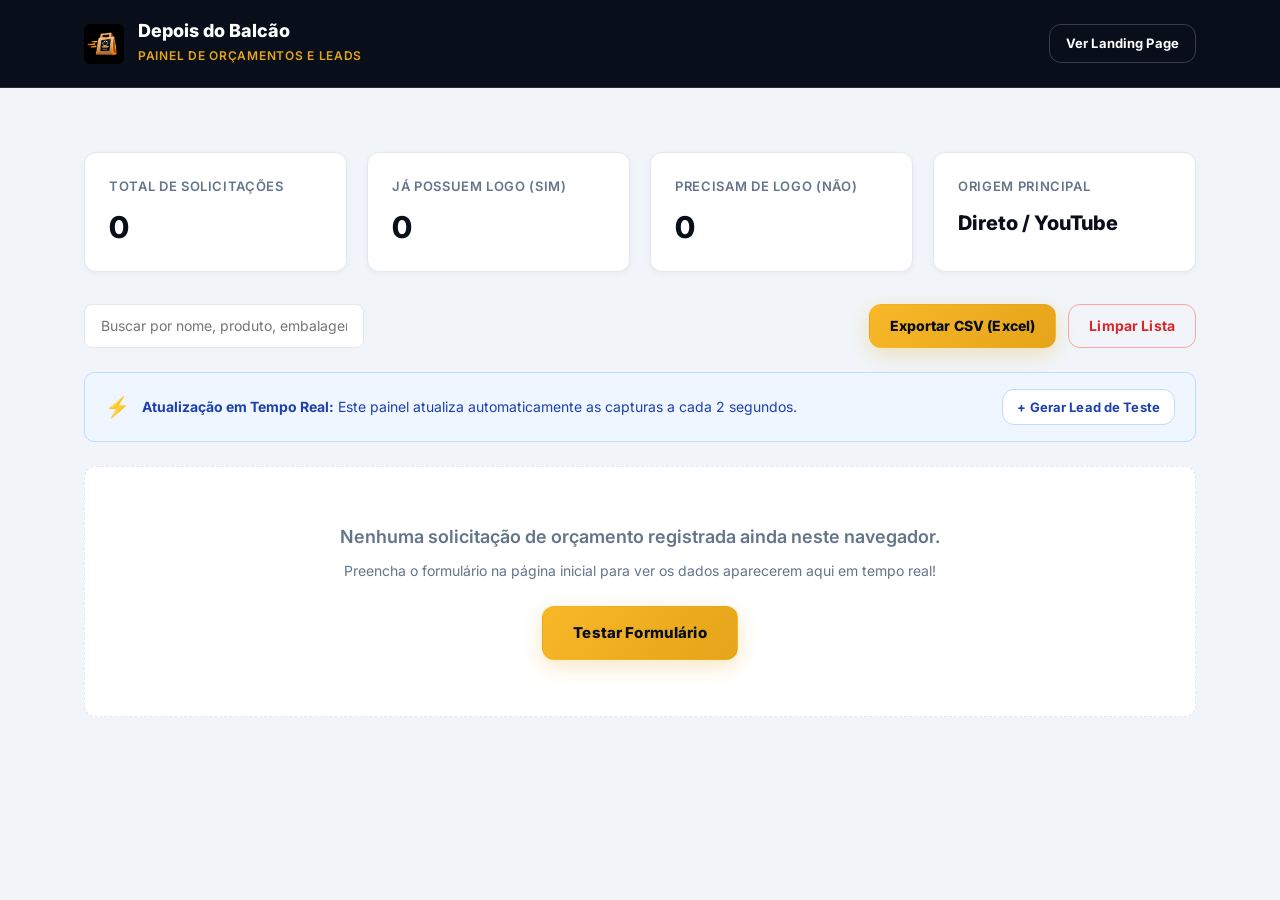
==== commit 18c6ab47: "Add files via upload" ====
--- a/admin.html
+++ b/admin.html
@@ -238,6 +238,19 @@
       </div>
     </div>
 
+    <!-- Aviso de Funcionamento em Tempo Real -->
+    <div style="background: #EFF6FF; border: 1px solid #BFDBFE; border-radius: 10px; padding: 1rem 1.25rem; margin-bottom: 1.5rem; display: flex; align-items: center; justify-content: space-between; flex-wrap: wrap; gap: 0.75rem;">
+      <div style="display: flex; align-items: center; gap: 0.75rem;">
+        <span style="font-size: 1.25rem;">⚡</span>
+        <p style="font-size: 0.875rem; color: #1E40AF; margin: 0;">
+          <strong>Atualização em Tempo Real:</strong> Este painel atualiza automaticamente as capturas a cada 2 segundos.
+        </p>
+      </div>
+      <button type="button" class="btn btn--secondary" id="btn-add-test-lead" style="font-size: 0.8125rem; padding: 0.4rem 0.875rem; color: #1E40AF; border-color: #BFDBFE; background: #fff;">
+        + Gerar Lead de Teste
+      </button>
+    </div>
+
     <!-- Lista de Leads -->
     <div id="leads-list-container">
       <!-- Injetado dinamicamente via JS -->
@@ -257,10 +270,16 @@
 
       function loadLeads() {
         try {
-          return JSON.parse(localStorage.getItem(STORAGE_KEY) || '[]');
-        } catch (e) {
-          return [];
-        }
+          const fromLocal = JSON.parse(localStorage.getItem(STORAGE_KEY) || '[]');
+          if (Array.isArray(fromLocal) && fromLocal.length > 0) return fromLocal;
+        } catch (e) {}
+
+        try {
+          const fromSession = JSON.parse(sessionStorage.getItem(STORAGE_KEY) || '[]');
+          if (Array.isArray(fromSession) && fromSession.length > 0) return fromSession;
+        } catch (e) {}
+
+        return [];
       }
 
       function render() {
@@ -279,7 +298,9 @@
             <div style="background: #fff; border: 1px dashed var(--brand-border); border-radius: 12px; padding: 3.5rem 2rem; text-align: center;">
               <p style="font-size: 1.125rem; color: var(--brand-muted); font-weight: 600;">Nenhuma solicitação de orçamento registrada ainda neste navegador.</p>
               <p style="font-size: 0.875rem; color: var(--brand-muted); margin-top: 0.5rem;">Preencha o formulário na página inicial para ver os dados aparecerem aqui em tempo real!</p>
-              <a href="index.html#formulario" class="btn btn--primary" style="margin-top: 1.5rem;">Testar Formulário</a>
+              <div style="display: flex; justify-content: center; gap: 1rem; margin-top: 1.5rem;">
+                <a href="index.html#formulario" class="btn btn--primary">Testar Formulário</a>
+              </div>
             </div>
           `;
           return;
@@ -299,12 +320,19 @@
           const cleanPhone = (lead.whatsapp_numeros || lead.whatsapp || '').replace(/\D/g, '');
           const waLink = `https://wa.me/55${cleanPhone}`;
           const hasFiles = Boolean(lead.arquivo_embalagem_base64 || lead.arquivo_logo_base64);
+          const isDraft = lead.status === 'Rascunho';
+          const statusBadge = isDraft 
+            ? `<span style="background: #FEF3C7; color: #D97706; font-size: 0.6875rem; font-weight: 700; padding: 0.2rem 0.55rem; border-radius: 9999px; border: 1px solid #FCD34D;">Rascunho</span>`
+            : `<span style="background: #ECFDF5; color: #059669; font-size: 0.6875rem; font-weight: 700; padding: 0.2rem 0.55rem; border-radius: 9999px; border: 1px solid #6EE7B7;">Concluído</span>`;
 
           return `
             <article class="lead-card" style="${hasFiles ? '' : 'grid-template-columns: 1fr;'}">
               <div>
-                <div style="display: flex; justify-content: space-between; align-items: baseline; flex-wrap: wrap; gap: 0.5rem;">
-                  <h2 style="font-size: 1.25rem; font-weight: 800; color: var(--brand-navy);">${lead.nome}</h2>
+                <div style="display: flex; justify-content: space-between; align-items: center; flex-wrap: wrap; gap: 0.5rem;">
+                  <div style="display: flex; align-items: center; gap: 0.625rem;">
+                    <h2 style="font-size: 1.25rem; font-weight: 800; color: var(--brand-navy); margin: 0;">${lead.nome}</h2>
+                    ${statusBadge}
+                  </div>
                   <span style="font-size: 0.8125rem; color: var(--brand-muted);">${dateFormatted}</span>
                 </div>
 
@@ -450,6 +478,41 @@
         URL.revokeObjectURL(url);
       });
 
+      // Botão para gerar lead de teste
+      const btnAddTest = document.getElementById('btn-add-test-lead');
+      if (btnAddTest) {
+        btnAddTest.addEventListener('click', () => {
+          const testLead = {
+            id: 'lead_' + Date.now(),
+            status: 'Concluído',
+            data_hora: new Date().toISOString(),
+            nome: 'Cliente Exemplo (Teste)',
+            whatsapp: '(38) 99863-6150',
+            whatsapp_numeros: '38998636150',
+            produto: 'Doces Caseiros e Geleias Artesanais',
+            embalagem: 'Pote',
+            sabe_tamanho: 'Sim',
+            largura_cm: '6',
+            altura_cm: '6',
+            quantidade: '250 unidades',
+            possui_logo: 'Sim',
+            cep: '39400-000',
+            observacao: 'Lead de demonstração criado para testar visualização do painel.',
+            atribuicao: { src: 'painel_admin', utm_source: 'teste_local' }
+          };
+          const current = loadLeads();
+          current.push(testLead);
+          localStorage.setItem(STORAGE_KEY, JSON.stringify(current));
+          try { sessionStorage.setItem(STORAGE_KEY, JSON.stringify(current)); } catch(e){}
+          render();
+        });
+      }
+
+      // Sincronização em tempo real (storage listener + custom event + polling leve)
+      window.addEventListener('storage', render);
+      window.addEventListener('leads_updated', render);
+      setInterval(render, 2500);
+
       // Inicializa
       render();
     })();
--- a/css/style.css
+++ b/css/style.css
@@ -4,46 +4,55 @@
    ========================================================================== */
 
 :root {
-  /* Cores da Marca */
-  --brand-navy: #0B1426;
-  --brand-navy-surface: #101B33;
-  --brand-navy-card: #142240;
-  --brand-navy-light: #1E2D4A;
+  /* Cores da Marca e Sofisticação */
+  --brand-navy: #080E1A;
+  --brand-navy-surface: #0F172A;
+  --brand-navy-card: #131F37;
+  --brand-navy-light: #1E2D4D;
+  --brand-navy-border: rgba(255, 255, 255, 0.12);
+
   --brand-yellow: #E5A419;
-  --brand-yellow-hover: #CC8F12;
-  --brand-yellow-glow: rgba(229, 164, 25, 0.18);
+  --brand-yellow-hover: #D4920E;
+  --brand-yellow-glow: rgba(229, 164, 25, 0.28);
+  --brand-yellow-subtle: rgba(229, 164, 25, 0.12);
   --brand-yellow-bg: #FFFBEB;
-  
+
+  --brand-gold-gradient: linear-gradient(135deg, #FDE68A 0%, #E5A419 60%, #B47805 100%);
+  --brand-glow-radial: radial-gradient(circle at center, rgba(229, 164, 25, 0.18) 0%, transparent 70%);
+
   /* Neutros e Superfície */
   --brand-white: #FFFFFF;
   --brand-background: #F8FAFC;
   --brand-surface: #FFFFFF;
   --brand-surface-subtle: #F1F5F9;
-  
+  --brand-surface-elevated: #FFFFFF;
+
   /* Tipografia */
-  --brand-text: #0F172A;
+  --brand-text: #0B132B;
   --brand-text-secondary: #334155;
   --brand-muted: #64748B;
   --brand-muted-light: #94A3B8;
-  
-  /* Bordas e Sombras */
+
+  /* Bordas e Sombras de Alta Percepção */
   --brand-border: #E2E8F0;
-  --brand-border-subtle: #E5E9F0;
+  --brand-border-subtle: #E8EEF5;
   --brand-border-hover: #CBD5E1;
-  --brand-navy-border: rgba(255, 255, 255, 0.1);
-  --shadow-subtle-card: 0 4px 14px rgba(0, 0, 0, 0.04);
-  --shadow-sm: 0 1px 2px 0 rgba(0, 0, 0, 0.05);
-  --shadow-md: 0 4px 6px -1px rgba(0, 0, 0, 0.07), 0 2px 4px -2px rgba(0, 0, 0, 0.05);
-  --shadow-lg: 0 12px 24px -4px rgba(0, 0, 0, 0.08), 0 4px 6px -4px rgba(0, 0, 0, 0.03);
-  
+  --shadow-subtle-card: 0 4px 20px -2px rgba(11, 20, 38, 0.05);
+  --shadow-sm: 0 1px 3px 0 rgba(0, 0, 0, 0.06);
+  --shadow-md: 0 6px 18px -2px rgba(11, 20, 38, 0.08), 0 2px 6px -2px rgba(11, 20, 38, 0.04);
+  --shadow-lg: 0 20px 35px -5px rgba(11, 20, 38, 0.10), 0 8px 12px -6px rgba(11, 20, 38, 0.05);
+  --shadow-luxury: 0 25px 60px -15px rgba(0, 0, 0, 0.65), 0 0 35px rgba(229, 164, 25, 0.12);
+
   /* Medidas Estruturais */
-  --max-width: 1140px;
-  --radius-sm: 6px;
-  --radius-md: 10px;
-  --radius-lg: 14px;
+  --max-width: 1160px;
+  --radius-sm: 8px;
+  --radius-md: 12px;
+  --radius-lg: 18px;
+  --radius-xl: 24px;
   --radius-pill: 9999px;
-  --transition: all 0.2s ease-in-out;
-  
+  --transition: all 0.22s cubic-bezier(0.16, 1, 0.3, 1);
+  --transition-smooth: all 0.35s cubic-bezier(0.16, 1, 0.3, 1);
+
   /* Tipografia */
   --font-sans: 'Inter', -apple-system, BlinkMacSystemFont, 'Segoe UI', Roboto, Helvetica, Arial, sans-serif;
 }
@@ -119,7 +128,7 @@
 /* Tipografia e Títulos */
 .section-header {
   text-align: center;
-  max-width: 680px;
+  max-width: 700px;
   margin: 0 auto 3.5rem auto;
 }
 
@@ -134,11 +143,11 @@
 }
 
 .section-title {
-  font-size: 2.125rem;
-  font-weight: 700;
-  line-height: 1.25;
+  font-size: 2.25rem;
+  font-weight: 800;
+  line-height: 1.22;
   color: var(--brand-text);
-  letter-spacing: -0.02em;
+  letter-spacing: -0.025em;
 }
 
 .section--navy .section-title {
@@ -161,28 +170,49 @@
   display: inline-flex;
   align-items: center;
   justify-content: center;
-  gap: 0.5rem;
+  gap: 0.625rem;
   font-size: 0.9375rem;
   font-weight: 700;
   letter-spacing: 0.01em;
-  padding: 0.875rem 1.75rem;
+  padding: 0.875rem 1.875rem;
   border-radius: var(--radius-md);
   border: 1px solid transparent;
   cursor: pointer;
   transition: var(--transition);
   text-align: center;
   white-space: nowrap;
+  position: relative;
+  overflow: hidden;
 }
 
 .btn--primary {
-  background-color: var(--brand-yellow);
-  color: var(--brand-navy);
-  box-shadow: 0 4px 12px var(--brand-yellow-glow);
+  background: linear-gradient(135deg, #F9B828 0%, #E5A419 100%);
+  color: #080E1A;
+  font-weight: 800;
+  box-shadow: 0 6px 20px var(--brand-yellow-glow);
+}
+
+.btn--primary::after {
+  content: '';
+  position: absolute;
+  top: -50%;
+  left: -60%;
+  width: 40%;
+  height: 200%;
+  background: linear-gradient(to right, rgba(255, 255, 255, 0) 0%, rgba(255, 255, 255, 0.4) 50%, rgba(255, 255, 255, 0) 100%);
+  transform: rotate(25deg);
+  pointer-events: none;
+  transition: all 0.6s ease;
+}
+
+.btn--primary:hover::after {
+  left: 130%;
 }
 
 .btn--primary:hover {
-  background-color: var(--brand-yellow-hover);
-  transform: translateY(-1px);
+  background: linear-gradient(135deg, #FFC038 0%, #D4920E 100%);
+  transform: translateY(-2px);
+  box-shadow: 0 10px 25px rgba(229, 164, 25, 0.38);
 }
 
 .btn--primary:focus-visible {
@@ -206,34 +236,30 @@
 }
 
 /* ==========================================================================
-   HEADER
+   IDENTIFICAÇÃO DA MARCA NO HERO & BARRA SUPERIOR
    ========================================================================== */
-.site-header {
-  position: sticky;
-  top: 0;
-  z-index: 100;
-  background-color: var(--brand-navy);
+.hero-brand-bar {
+  display: flex;
+  align-items: center;
+  justify-content: space-between;
+  margin-bottom: 2.75rem;
+  padding-bottom: 1.5rem;
   border-bottom: 1px solid var(--brand-navy-border);
-  padding: 0.875rem 0;
-}
-
-.header-inner {
-  display: flex;
-  align-items: center;
-  justify-content: space-between;
-}
-
-.brand-link {
-  display: flex;
+}
+
+.brand-identity {
+  display: inline-flex;
   align-items: center;
   gap: 0.875rem;
 }
 
 .brand-logo-img {
-  width: 44px;
-  height: 44px;
+  width: 46px;
+  height: 46px;
   border-radius: var(--radius-sm);
   object-fit: cover;
+  flex-shrink: 0;
+  box-shadow: 0 4px 12px rgba(0, 0, 0, 0.35);
 }
 
 .brand-text-block {
@@ -242,7 +268,7 @@
 }
 
 .brand-name {
-  font-size: 1.125rem;
+  font-size: 1.1875rem;
   font-weight: 800;
   color: var(--brand-white);
   line-height: 1.2;
@@ -257,26 +283,86 @@
   text-transform: uppercase;
 }
 
-.header-cta .btn {
-  padding: 0.625rem 1.25rem;
+.brand-bar-actions {
+  display: flex;
+  align-items: center;
+  gap: 1.25rem;
+}
+
+.live-status-pill {
+  display: inline-flex;
+  align-items: center;
+  gap: 0.5rem;
+  background-color: rgba(16, 185, 129, 0.12);
+  border: 1px solid rgba(16, 185, 129, 0.3);
+  padding: 0.35rem 0.85rem;
+  border-radius: var(--radius-pill);
+  font-size: 0.8125rem;
+  font-weight: 600;
+  color: #34D399;
+}
+
+.status-pulse-dot {
+  width: 8px;
+  height: 8px;
+  border-radius: 50%;
+  background-color: #10B981;
+  box-shadow: 0 0 0 0 rgba(16, 185, 129, 0.7);
+  animation: pulseDot 2s infinite cubic-bezier(0.4, 0, 0.6, 1);
+}
+
+@keyframes pulseDot {
+  0% {
+    transform: scale(0.95);
+    box-shadow: 0 0 0 0 rgba(16, 185, 129, 0.7);
+  }
+  70% {
+    transform: scale(1);
+    box-shadow: 0 0 0 6px rgba(16, 185, 129, 0);
+  }
+  100% {
+    transform: scale(0.95);
+    box-shadow: 0 0 0 0 rgba(16, 185, 129, 0);
+  }
+}
+
+.btn--header-action {
   font-size: 0.875rem;
+  padding: 0.55rem 1.15rem;
+  border-radius: var(--radius-pill);
+  background: rgba(255, 255, 255, 0.08);
+  border: 1px solid rgba(255, 255, 255, 0.18);
+  color: #FFFFFF;
+  font-weight: 600;
+  transition: var(--transition);
+}
+
+.btn--header-action:hover {
+  background: rgba(229, 164, 25, 0.15);
+  border-color: var(--brand-yellow);
+  color: var(--brand-yellow);
+  transform: translateY(-1px);
 }
 
 /* ==========================================================================
-   HERO SECTION
+   HERO SECTION (SOFISTICADA, IMERSIVA E ELEVADA)
    ========================================================================== */
 .hero-section {
   background-color: var(--brand-navy);
+  background-image: 
+    radial-gradient(circle at 80% 20%, rgba(229, 164, 25, 0.08) 0%, transparent 45%),
+    radial-gradient(circle at 20% 80%, rgba(30, 58, 110, 0.25) 0%, transparent 55%);
   color: var(--brand-white);
-  padding: 4.5rem 0 5.5rem 0;
+  padding: 2.25rem 0 5.5rem 0;
   border-bottom: 1px solid var(--brand-navy-border);
   position: relative;
+  overflow: hidden;
 }
 
 .hero-grid {
   display: grid;
-  grid-template-columns: 1.1fr 0.9fr;
-  gap: 3.5rem;
+  grid-template-columns: 1.08fr 0.92fr;
+  gap: 4rem;
   align-items: center;
 }
 
@@ -284,26 +370,38 @@
   display: flex;
   flex-direction: column;
   align-items: flex-start;
+  position: relative;
+  z-index: 2;
 }
 
 .hero-tagline {
   display: inline-flex;
   align-items: center;
-  gap: 0.5rem;
+  gap: 0.6rem;
   background-color: rgba(229, 164, 25, 0.12);
-  border: 1px solid rgba(229, 164, 25, 0.25);
-  padding: 0.375rem 0.875rem;
+  border: 1px solid rgba(229, 164, 25, 0.28);
+  padding: 0.4rem 0.95rem;
   border-radius: var(--radius-pill);
   font-size: 0.8125rem;
-  font-weight: 600;
+  font-weight: 700;
+  letter-spacing: 0.04em;
+  text-transform: uppercase;
   color: var(--brand-yellow);
   margin-bottom: 1.5rem;
 }
 
+.tagline-dot {
+  width: 6px;
+  height: 6px;
+  border-radius: 50%;
+  background-color: var(--brand-yellow);
+  box-shadow: 0 0 8px var(--brand-yellow);
+}
+
 .hero-headline {
-  font-size: 2.75rem;
+  font-size: 2.875rem;
   font-weight: 800;
-  line-height: 1.18;
+  line-height: 1.16;
   letter-spacing: -0.03em;
   color: var(--brand-white);
   margin-bottom: 1.25rem;
@@ -318,46 +416,193 @@
 }
 
 .hero-body {
-  font-size: 1rem;
-  line-height: 1.65;
+  font-size: 1.03125rem;
+  line-height: 1.7;
   color: #CBD5E1;
-  margin-bottom: 2rem;
+  margin-bottom: 1.75rem;
   max-width: 540px;
+}
+
+/* Pílulas de Valor Imediato no Hero */
+.hero-value-pills {
+  display: flex;
+  flex-wrap: wrap;
+  gap: 0.65rem;
+  margin-bottom: 2.25rem;
+  width: 100%;
+}
+
+.value-pill {
+  display: inline-flex;
+  align-items: center;
+  gap: 0.45rem;
+  background-color: rgba(255, 255, 255, 0.05);
+  border: 1px solid rgba(255, 255, 255, 0.12);
+  border-radius: var(--radius-pill);
+  padding: 0.4rem 0.85rem;
+  font-size: 0.8125rem;
+  font-weight: 600;
+  color: #E2E8F0;
+  transition: var(--transition);
+}
+
+.value-pill:hover {
+  background-color: rgba(255, 255, 255, 0.1);
+  border-color: rgba(229, 164, 25, 0.4);
+  color: #FFFFFF;
+}
+
+.value-pill svg {
+  color: var(--brand-yellow);
+  flex-shrink: 0;
 }
 
 .hero-action-group {
   display: flex;
   flex-direction: column;
   align-items: flex-start;
-  gap: 0.625rem;
+  width: 100%;
+  gap: 0.75rem;
+}
+
+.hero-cta {
+  font-size: 1rem;
+  padding: 1rem 2.25rem;
+  border-radius: var(--radius-md);
 }
 
 .hero-microcopy {
   font-size: 0.8125rem;
   color: var(--brand-muted-light);
-  display: flex;
-  align-items: center;
-  gap: 0.375rem;
-}
-
+  display: inline-flex;
+  align-items: center;
+  gap: 0.45rem;
+}
+
+/* Vitrine Visual do Hero com Imagem carne-com-selo e Badges Flutuantes */
 .hero-visual {
   position: relative;
+  display: flex;
+  align-items: center;
+  justify-content: center;
+  z-index: 1;
+}
+
+.hero-visual-glow {
+  position: absolute;
+  width: 120%;
+  height: 120%;
+  background: radial-gradient(circle, rgba(229, 164, 25, 0.16) 0%, rgba(30, 58, 110, 0.28) 45%, transparent 70%);
+  filter: blur(45px);
+  z-index: 0;
+  pointer-events: none;
+  animation: pulseGlow 6s ease-in-out infinite alternate;
+}
+
+@keyframes pulseGlow {
+  0% { opacity: 0.6; transform: scale(0.95); }
+  100% { opacity: 1; transform: scale(1.05); }
 }
 
 .hero-image-wrapper {
   position: relative;
-  border-radius: var(--radius-lg);
+  z-index: 1;
+  width: 100%;
+  max-width: 500px;
+  border-radius: 22px;
   overflow: hidden;
-  box-shadow: 0 20px 45px -15px rgba(0, 0, 0, 0.55);
-  border: 1px solid rgba(255, 255, 255, 0.08);
-  background-color: var(--brand-navy-card);
+  box-shadow: var(--shadow-luxury);
+  border: 1.5px solid rgba(255, 255, 255, 0.14);
+  background: linear-gradient(145deg, rgba(20, 34, 64, 0.85), rgba(11, 20, 38, 0.95));
+  backdrop-filter: blur(10px);
+  transition: transform 0.4s cubic-bezier(0.16, 1, 0.3, 1), box-shadow 0.4s ease;
+}
+
+.hero-image-wrapper:hover {
+  transform: translateY(-5px);
+  box-shadow: 0 32px 75px -15px rgba(0, 0, 0, 0.78), 0 0 45px rgba(229, 164, 25, 0.22);
+}
+
+.hero-image-wrapper picture {
+  display: block;
+  width: 100%;
+  height: 100%;
+  border-radius: 20px;
+  overflow: hidden;
 }
 
 .hero-image {
   width: 100%;
   height: auto;
+  aspect-ratio: 1 / 1;
   object-fit: cover;
+  border-radius: 20px;
   display: block;
+}
+
+/* Badges Flutuantes */
+.floating-badge {
+  position: absolute;
+  z-index: 3;
+  display: flex;
+  align-items: center;
+  gap: 0.75rem;
+  background: rgba(11, 20, 38, 0.88);
+  border: 1px solid rgba(255, 255, 255, 0.18);
+  backdrop-filter: blur(14px);
+  -webkit-backdrop-filter: blur(14px);
+  padding: 0.75rem 1.125rem;
+  border-radius: 14px;
+  box-shadow: 0 14px 32px rgba(0, 0, 0, 0.5);
+  animation: floatBadge 4s ease-in-out infinite alternate;
+}
+
+.floating-badge--top {
+  top: -18px;
+  right: -14px;
+}
+
+.floating-badge--bottom {
+  bottom: -20px;
+  left: -14px;
+  animation-delay: -2s;
+}
+
+@keyframes floatBadge {
+  0% { transform: translateY(0px); }
+  100% { transform: translateY(-7px); }
+}
+
+.floating-badge-icon {
+  width: 34px;
+  height: 34px;
+  border-radius: 9px;
+  background: rgba(229, 164, 25, 0.18);
+  border: 1px solid rgba(229, 164, 25, 0.35);
+  color: var(--brand-yellow);
+  display: flex;
+  align-items: center;
+  justify-content: center;
+  flex-shrink: 0;
+}
+
+.floating-badge-text {
+  display: flex;
+  flex-direction: column;
+  text-align: left;
+}
+
+.floating-badge-text strong {
+  font-size: 0.8125rem;
+  font-weight: 700;
+  color: #FFFFFF;
+  line-height: 1.25;
+}
+
+.floating-badge-text span {
+  font-size: 0.6875rem;
+  color: #94A3B8;
+  line-height: 1.3;
 }
 
 /* ==========================================================================
@@ -393,29 +638,92 @@
 }
 
 /* ==========================================================================
-   SEÇÃO 3 — APLICAÇÕES (GRID DE EMBALAGENS)
+   SEÇÃO — PADRÃO DE QUALIDADE GRÁFICA & CONFIANÇA (TRUST BAR)
+   ========================================================================== */
+.section-trust-bar {
+  background: linear-gradient(180deg, #0B1426 0%, #080E1A 100%);
+  border-bottom: 1px solid var(--brand-navy-border);
+  padding: 3rem 0;
+  position: relative;
+  z-index: 2;
+}
+
+.trust-grid {
+  display: grid;
+  grid-template-columns: repeat(4, 1fr);
+  gap: 1.5rem;
+}
+
+.trust-card {
+  display: flex;
+  align-items: flex-start;
+  gap: 1.125rem;
+  padding: 1.35rem 1.25rem;
+  border-radius: var(--radius-md);
+  background: rgba(255, 255, 255, 0.035);
+  border: 1px solid rgba(255, 255, 255, 0.08);
+  transition: var(--transition-smooth);
+}
+
+.trust-card:hover {
+  background: rgba(255, 255, 255, 0.07);
+  border-color: rgba(229, 164, 25, 0.35);
+  transform: translateY(-3px);
+  box-shadow: 0 8px 24px rgba(0, 0, 0, 0.35);
+}
+
+.trust-icon-box {
+  width: 44px;
+  height: 44px;
+  border-radius: 11px;
+  background: rgba(229, 164, 25, 0.14);
+  border: 1px solid rgba(229, 164, 25, 0.3);
+  color: var(--brand-yellow);
+  display: flex;
+  align-items: center;
+  justify-content: center;
+  flex-shrink: 0;
+}
+
+.trust-title {
+  font-size: 0.95rem;
+  font-weight: 700;
+  color: #FFFFFF;
+  margin-bottom: 0.3rem;
+  line-height: 1.3;
+}
+
+.trust-desc {
+  font-size: 0.8125rem;
+  color: #94A3B8;
+  line-height: 1.55;
+}
+
+/* ==========================================================================
+   SEÇÃO — APLICAÇÕES (GRID DE EMBALAGENS REFINADO)
    ========================================================================== */
 .applications-grid {
   display: grid;
   grid-template-columns: repeat(3, 1fr);
-  gap: 1.75rem;
+  gap: 2rem;
 }
 
 .app-card {
   background-color: var(--brand-white);
-  border-radius: var(--radius-md);
+  border-radius: 16px;
   overflow: hidden;
   border: 1px solid var(--brand-border);
   box-shadow: var(--shadow-sm);
-  transition: var(--transition);
+  transition: var(--transition-smooth);
   display: flex;
   flex-direction: column;
+  position: relative;
 }
 
 .app-card:hover {
-  transform: translateY(-3px);
-  box-shadow: var(--shadow-md);
-  border-color: var(--brand-border-hover);
+  transform: translateY(-6px);
+  box-shadow: var(--shadow-lg);
+  border-color: rgba(229, 164, 25, 0.4);
 }
 
 .app-card-media {
@@ -426,232 +734,222 @@
   position: relative;
 }
 
+.app-card-badge {
+  position: absolute;
+  top: 14px;
+  left: 14px;
+  z-index: 2;
+  background: rgba(8, 14, 26, 0.78);
+  backdrop-filter: blur(8px);
+  -webkit-backdrop-filter: blur(8px);
+  border: 1px solid rgba(255, 255, 255, 0.18);
+  color: #FFFFFF;
+  font-size: 0.6875rem;
+  font-weight: 700;
+  letter-spacing: 0.05em;
+  text-transform: uppercase;
+  padding: 0.35rem 0.75rem;
+  border-radius: var(--radius-pill);
+}
+
 .app-card-img {
   width: 100%;
   height: 100%;
   object-fit: cover;
-  transition: transform 0.3s ease;
+  transition: transform 0.5s cubic-bezier(0.16, 1, 0.3, 1);
 }
 
 .app-card:hover .app-card-img {
-  transform: scale(1.02);
+  transform: scale(1.06);
 }
 
 .app-card-content {
-  padding: 1.25rem 1.5rem;
+  padding: 1.5rem;
   display: flex;
   flex-direction: column;
-  gap: 0.375rem;
+  gap: 0.45rem;
 }
 
 .app-card-title {
+  font-size: 1.1875rem;
+  font-weight: 700;
+  color: var(--brand-text);
+  letter-spacing: -0.01em;
+}
+
+.app-card-desc {
+  font-size: 0.9rem;
+  color: var(--brand-muted);
+  line-height: 1.55;
+}
+
+/* ==========================================================================
+   SEÇÃO — COMO FUNCIONA (FLUXO TRANSPARENTE EM 3 PASSOS)
+   ========================================================================== */
+.process-grid-streamlined {
+  display: grid;
+  grid-template-columns: repeat(3, 1fr);
+  gap: 1.75rem;
+}
+
+.process-card-streamlined {
+  background-color: var(--brand-white);
+  border: 1px solid var(--brand-border);
+  border-radius: 16px;
+  padding: 2rem 1.75rem;
+  box-shadow: var(--shadow-sm);
+  display: flex;
+  flex-direction: column;
+  gap: 1rem;
+  transition: var(--transition-smooth);
+}
+
+.process-card-streamlined:hover {
+  border-color: var(--brand-yellow);
+  box-shadow: var(--shadow-md);
+  transform: translateY(-4px);
+}
+
+.process-step-header {
+  display: flex;
+  align-items: center;
+  gap: 1rem;
+}
+
+.process-step-indicator {
+  font-size: 0.6875rem;
+  font-weight: 700;
+  text-transform: uppercase;
+  letter-spacing: 0.08em;
+  color: var(--brand-yellow);
+  display: block;
+  margin-bottom: 0.15rem;
+}
+
+.process-num-badge {
+  width: 42px;
+  height: 42px;
+  border-radius: 12px;
+  background: linear-gradient(135deg, #FDE68A 0%, #E5A419 100%);
+  color: #080E1A;
+  font-weight: 800;
+  font-size: 1.125rem;
+  display: inline-flex;
+  align-items: center;
+  justify-content: center;
+  flex-shrink: 0;
+  box-shadow: 0 4px 12px var(--brand-yellow-glow);
+}
+
+.process-card-streamlined .process-card-title {
   font-size: 1.125rem;
   font-weight: 700;
   color: var(--brand-text);
-}
-
-.app-card-desc {
-  font-size: 0.875rem;
-  color: var(--brand-muted);
-  line-height: 1.5;
-}
-
-/* ==========================================================================
-   SEÇÃO 4 — NÃO SABE O TAMANHO? (REDUÇÃO DE FRICÇÃO)
-   ========================================================================== */
-.reassurance-panel {
-  background-color: var(--brand-navy);
-  color: var(--brand-white);
-  border-radius: var(--radius-lg);
-  padding: 3.5rem 3rem;
-  border: 1px solid var(--brand-navy-border);
-  box-shadow: var(--shadow-lg);
-}
-
-.reassurance-intro {
-  max-width: 720px;
-  margin-bottom: 2.75rem;
-}
-
-.reassurance-title {
-  font-size: 2rem;
-  font-weight: 700;
-  color: var(--brand-white);
-  margin-bottom: 1rem;
-}
-
-.reassurance-text {
-  font-size: 1.0625rem;
-  color: #CBD5E1;
-  line-height: 1.6;
-}
-
-.steps-micro {
-  display: grid;
-  grid-template-columns: repeat(3, 1fr);
-  gap: 2rem;
-  position: relative;
-}
-
-.step-card {
-  background-color: var(--brand-navy-surface);
-  border: 1px solid var(--brand-navy-border);
-  padding: 1.75rem;
-  border-radius: var(--radius-md);
-  display: flex;
-  flex-direction: column;
-  gap: 0.75rem;
-}
-
-.step-number-badge {
-  display: inline-flex;
-  align-items: center;
-  justify-content: center;
-  width: 36px;
-  height: 36px;
-  background-color: var(--brand-yellow);
-  color: var(--brand-navy);
-  font-weight: 800;
-  font-size: 1rem;
-  border-radius: var(--radius-sm);
-}
-
-.step-card-title {
-  font-size: 1.0625rem;
-  font-weight: 700;
-  color: var(--brand-white);
-}
-
-.step-card-text {
-  font-size: 0.875rem;
-  color: #94A3B8;
-  line-height: 1.5;
-}
-
-/* ==========================================================================
-   SEÇÃO 5 — E SE EU NÃO TIVER ARTE?
-   ========================================================================== */
-.card-callout {
-  background-color: var(--brand-white);
-  border: 1px solid var(--brand-border);
-  border-left: 5px solid var(--brand-yellow);
-  border-radius: var(--radius-md);
-  padding: 2.25rem;
-  max-width: 860px;
-  margin: 0 auto;
-  box-shadow: var(--shadow-sm);
-}
-
-.callout-title {
-  font-size: 1.5rem;
-  font-weight: 700;
-  color: var(--brand-text);
-  margin-bottom: 1rem;
-}
-
-.callout-body {
-  font-size: 1rem;
-  color: var(--brand-text-secondary);
-  line-height: 1.65;
-}
-
-.callout-list {
-  margin: 1.25rem 0 1.25rem 1.5rem;
-  color: var(--brand-text-secondary);
-}
-
-.callout-list li {
-  margin-bottom: 0.375rem;
-}
-
-/* ==========================================================================
-   SEÇÃO 6 — COMO FUNCIONA (4 ETAPAS)
-   ========================================================================== */
-.process-grid {
-  display: grid;
-  grid-template-columns: repeat(4, 1fr);
-  gap: 1.5rem;
-}
-
-.process-card {
-  background-color: var(--brand-white);
-  border: 1px solid var(--brand-border);
-  border-radius: var(--radius-md);
-  padding: 2rem 1.5rem;
-  box-shadow: var(--shadow-sm);
-  display: flex;
-  flex-direction: column;
-  transition: var(--transition);
-}
-
-.process-card:hover {
-  border-color: var(--brand-yellow);
-  box-shadow: var(--shadow-md);
-}
-
-.process-num {
-  font-size: 2.25rem;
-  font-weight: 800;
-  color: var(--brand-yellow);
-  line-height: 1;
-  margin-bottom: 1.25rem;
-  letter-spacing: -0.03em;
-}
-
-.process-card-title {
-  font-size: 1.125rem;
-  font-weight: 700;
-  color: var(--brand-text);
-  margin-bottom: 0.75rem;
-}
-
-.process-card-text {
-  font-size: 0.875rem;
+  margin-bottom: 0;
+  letter-spacing: -0.01em;
+}
+
+.process-card-streamlined .process-card-text {
+  font-size: 0.9rem;
   color: var(--brand-muted);
   line-height: 1.6;
 }
 
 /* ==========================================================================
-   SEÇÃO 7 — FORMULÁRIO DE QUALIFICAÇÃO & ORÇAMENTO (REFINADO EM CONTAINERS)
+   SEÇÃO — FORMULÁRIO DE ORÇAMENTO (DESTAQUE VISUAL E FOCO TOTAL)
    ========================================================================== */
+.section--form-highlight {
+  background: linear-gradient(180deg, #080E1A 0%, #0F172A 50%, #080E1A 100%);
+  color: var(--brand-white);
+  border-top: 3px solid var(--brand-yellow);
+  position: relative;
+  padding-top: 5.5rem;
+  padding-bottom: 6rem;
+}
+
+.form-highlight-header {
+  margin-bottom: 2.75rem;
+}
+
+.section-tag--gold {
+  color: var(--brand-yellow);
+  background-color: rgba(229, 164, 25, 0.14);
+  border: 1px solid rgba(229, 164, 25, 0.35);
+  padding: 0.45rem 1rem;
+  border-radius: var(--radius-pill);
+  display: inline-flex;
+  align-items: center;
+  font-weight: 700;
+  letter-spacing: 0.05em;
+  text-transform: uppercase;
+}
+
+.section-title--white {
+  color: #FFFFFF !important;
+}
+
+.section-subtitle--light {
+  color: #CBD5E1 !important;
+}
+
 .form-section-wrapper {
-  max-width: 760px;
+  max-width: 780px;
   margin: 0 auto;
 }
 
+.form-card--highlight {
+  background-color: #FFFFFF;
+  border: 1px solid rgba(255, 255, 255, 0.15);
+  border-top: 4px solid var(--brand-yellow);
+  border-radius: 24px;
+  padding: 2.75rem 2.5rem;
+  box-shadow: 0 25px 65px -10px rgba(0, 0, 0, 0.65);
+}
+
 .form-security-card {
-  background-color: #FEF9C3;
-  border: 1px solid #FDE047;
-  border-radius: var(--radius-md);
+  background: linear-gradient(135deg, rgba(254, 243, 199, 0.45) 0%, rgba(255, 251, 235, 0.9) 100%);
+  border: 1.5px solid rgba(229, 164, 25, 0.35);
+  border-radius: 14px;
   padding: 1.25rem 1.5rem;
-  margin-bottom: 2rem;
-  display: flex;
-  align-items: flex-start;
-  gap: 1rem;
+  margin-bottom: 2.25rem;
+  display: flex;
+  align-items: center;
+  gap: 1.125rem;
+  box-shadow: 0 4px 14px rgba(229, 164, 25, 0.08);
+}
+
+.security-badge-icon {
+  width: 44px;
+  height: 44px;
+  border-radius: 11px;
+  background: #E5A419;
+  color: #080E1A;
+  display: flex;
+  align-items: center;
+  justify-content: center;
+  flex-shrink: 0;
+  box-shadow: 0 3px 8px rgba(229, 164, 25, 0.3);
 }
 
 .security-icon {
-  flex-shrink: 0;
-  width: 24px;
-  height: 24px;
-  color: #854D0E;
-  margin-top: 0.125rem;
+  width: 22px;
+  height: 22px;
 }
 
 .security-content h4 {
-  font-size: 0.9375rem;
+  font-size: 0.95rem;
   font-weight: 700;
-  color: #713F12;
-  margin-bottom: 0.25rem;
+  color: #78350F;
+  margin-bottom: 0.2rem;
 }
 
 .security-content p {
-  font-size: 0.875rem;
-  color: #854D0E;
+  font-size: 0.85rem;
+  color: #92400E;
   line-height: 1.5;
 }
 
-/* Container Envolvente do Formulário */
+/* Container Envolvente Padrão do Formulário */
 .form-card {
   background-color: #F8FAFC;
   border: 1px solid var(--brand-border);
@@ -1126,63 +1424,118 @@
 }
 
 /* ==========================================================================
-   RESPONSIVIDADE (MOBILE FIRST / BREAKPOINTS)
+   ANIMAÇÕES LEVES, REFINADAS & PROFISSIONAIS (PERFORMANCE MÁXIMA)
+   ========================================================================== */
+.fade-in-trigger {
+  opacity: 0;
+  transform: translateY(22px);
+  transition: opacity 0.65s cubic-bezier(0.16, 1, 0.3, 1), transform 0.65s cubic-bezier(0.16, 1, 0.3, 1);
+  will-change: opacity, transform;
+}
+
+.fade-in-trigger.is-animated {
+  opacity: 1;
+  transform: translateY(0);
+}
+
+@media (prefers-reduced-motion: reduce) {
+  .fade-in-trigger {
+    opacity: 1 !important;
+    transform: none !important;
+    transition: none !important;
+  }
+  .floating-badge, .hero-visual-glow, .status-pulse-dot, .btn--primary::after {
+    animation: none !important;
+  }
+}
+
+/* ==========================================================================
+   RESPONSIVIDADE (MOBILE FIRST / BREAKPOINTS OTIMIZADOS)
    ========================================================================== */
 @media (max-width: 992px) {
   .hero-grid {
     grid-template-columns: 1fr;
-    gap: 2.5rem;
+    gap: 3.5rem;
   }
   
   .hero-content {
-    text-align: left;
+    align-items: center;
+    text-align: center;
+  }
+
+  .hero-headline {
+    font-size: 2.35rem;
+  }
+
+  .hero-tagline, .hero-value-pills {
+    justify-content: center;
+  }
+
+  .hero-body {
+    margin-left: auto;
+    margin-right: auto;
+  }
+
+  .hero-action-group {
+    align-items: center;
   }
   
+  .trust-grid {
+    grid-template-columns: repeat(2, 1fr);
+  }
+
   .applications-grid {
     grid-template-columns: repeat(2, 1fr);
+    gap: 1.5rem;
   }
   
-  .steps-micro {
+  .process-grid-streamlined {
     grid-template-columns: 1fr;
     gap: 1.25rem;
   }
-  
-  .process-grid {
-    grid-template-columns: repeat(2, 1fr);
-    gap: 1.25rem;
+
+  .floating-badge--top {
+    right: -6px;
+  }
+
+  .floating-badge--bottom {
+    left: -6px;
   }
 }
 
 @media (max-width: 768px) {
   .section {
-    padding-top: 3.5rem;
-    padding-bottom: 3.5rem;
+    padding-top: 3.75rem;
+    padding-bottom: 3.75rem;
   }
   
   .hero-section {
-    padding: 3rem 0 3.5rem 0;
+    padding: 2rem 0 4rem 0;
   }
   
   .hero-headline {
-    font-size: 2rem;
+    font-size: 2.1rem;
+    line-height: 1.2;
   }
   
   .hero-subheadline {
-    font-size: 1.125rem;
+    font-size: 1.15rem;
   }
   
   .section-title {
-    font-size: 1.75rem;
+    font-size: 1.85rem;
   }
   
-  .concept-box {
+  .section--form-highlight {
+    padding-top: 4rem;
+    padding-bottom: 4.5rem;
+  }
+
+  .form-card--highlight {
     padding: 2rem 1.5rem;
-  }
-  
-  .reassurance-panel {
-    padding: 2.25rem 1.5rem;
-  }
-  
+    border-radius: 18px;
+  }
+
   .form-card {
     padding: 1.5rem 1rem;
     border-radius: 14px;
@@ -1194,10 +1547,9 @@
   
   .applications-grid {
     grid-template-columns: 1fr;
-  }
-  
-  .process-grid {
-    grid-template-columns: 1fr;
+    max-width: 440px;
+    margin-left: auto;
+    margin-right: auto;
   }
   
   .dims-row {
@@ -1219,7 +1571,106 @@
   }
 }
 
-@media (max-width: 480px) {
+/* Otimização Específica para Smartphones */
+@media (max-width: 580px) {
+  .hero-brand-bar {
+    flex-direction: column;
+    align-items: flex-start;
+    gap: 1rem;
+    margin-bottom: 1.75rem;
+    padding-bottom: 1rem;
+  }
+
+  .brand-bar-actions {
+    width: 100%;
+    justify-content: space-between;
+    gap: 0.75rem;
+  }
+
+  .btn--header-action {
+    padding: 0.45rem 0.95rem;
+    font-size: 0.8125rem;
+  }
+
+  .trust-grid {
+    grid-template-columns: 1fr;
+    gap: 1rem;
+  }
+
+  .hero-headline {
+    font-size: 1.75rem;
+    line-height: 1.22;
+  }
+
+  .hero-subheadline {
+    font-size: 1rem;
+    line-height: 1.4;
+  }
+
+  .hero-body {
+    font-size: 0.9375rem;
+  }
+
+  .hero-action-group .btn {
+    width: 100%;
+    max-width: 420px;
+    padding: 1rem 1.25rem;
+    font-size: 0.95rem;
+  }
+
+  .floating-badge {
+    padding: 0.55rem 0.8rem;
+    gap: 0.5rem;
+  }
+
+  .floating-badge-icon {
+    width: 28px;
+    height: 28px;
+  }
+
+  .floating-badge-text strong {
+    font-size: 0.75rem;
+  }
+
+  .floating-badge-text span {
+    font-size: 0.625rem;
+  }
+
+  .floating-badge--top {
+    top: -12px;
+    right: -4px;
+  }
+
+  .floating-badge--bottom {
+    bottom: -14px;
+    left: -4px;
+  }
+
+  .form-card--highlight {
+    padding: 1.5rem 1rem;
+    border-radius: 16px;
+  }
+
+  .form-security-card {
+    padding: 1rem;
+    gap: 0.875rem;
+  }
+
+  .security-badge-icon {
+    width: 36px;
+    height: 36px;
+  }
+
+  .form-question-card {
+    padding: 1.125rem 0.875rem;
+  }
+
+  .form-question-title {
+    font-size: 0.95rem;
+  }
+}
+
+@media (max-width: 440px) {
   .options-grid {
     grid-template-columns: 1fr;
   }
@@ -1229,4 +1680,13 @@
     align-items: flex-start;
     gap: 0.25rem;
   }
-}
+
+  .brand-bar-actions {
+    flex-direction: column;
+    align-items: flex-start;
+  }
+
+  .btn--header-action {
+    display: none;
+  }
+}
